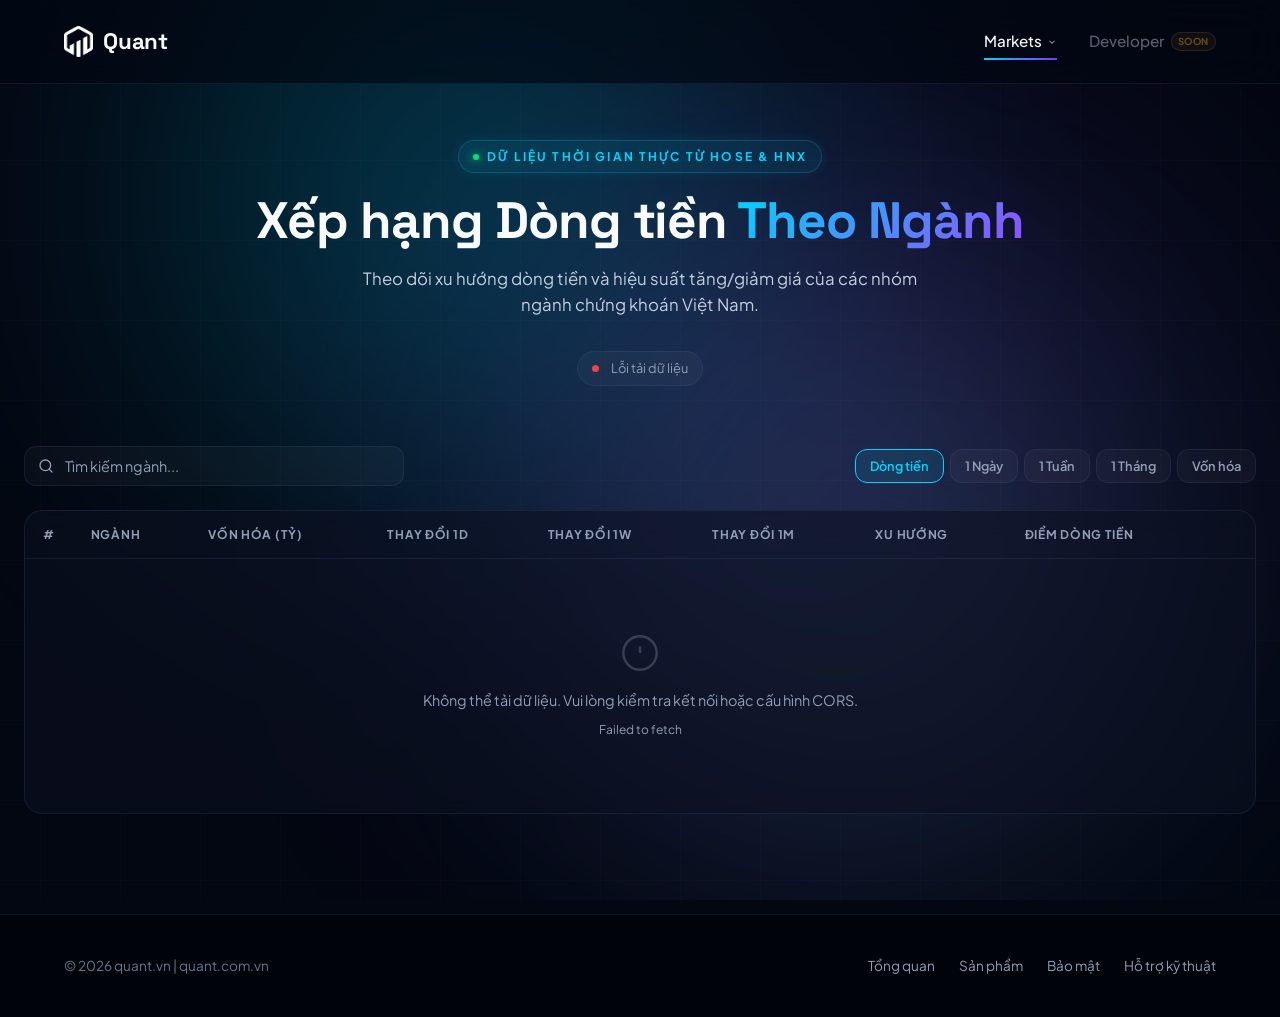
==== sector/index.html @ dcacc4be "update path" ====
<!DOCTYPE html>
<html lang="vi">

<head>
    <meta charset="UTF-8">
    <meta name="viewport" content="width=device-width, initial-scale=1.0">
    <title>Sector Radar - Quant.vn</title>
    <meta name="description"
        content="Bảng xếp hạng dòng tiền và hiệu suất các nhóm ngành chứng khoán Việt Nam theo thời gian thực.">
    <link rel="icon" type="image/png" href="../favicon.png">
    <!-- Fonts -->
    <link rel="preconnect" href="https://fonts.googleapis.com">
    <link rel="preconnect" href="https://fonts.gstatic.com" crossorigin>
    <link
        href="https://fonts.googleapis.com/css2?family=Plus+Jakarta+Sans:wght@300;400;500;600;700;800&family=Space+Grotesk:wght@400;500;600;700&family=Fira+Code:wght@400;500&display=swap"
        rel="stylesheet">

    <!-- Styles -->
    <link rel="stylesheet" href="../css/normalize.css">
    <link rel="stylesheet" href="../css/style.css">
</head>

<body>

    <!-- Ambient Background -->
    <div class="ambient-bg">
        <div class="ambient-blob blob-cyan"></div>
        <div class="ambient-blob blob-purple"></div>
        <div class="ambient-blob blob-emerald"></div>
    </div>
    <div class="grid-overlay"></div>

    <!-- ===================== HEADER ===================== -->
    <header class="site-header" id="site-header">
        <div class="container nav-container">
            <a class="logo" href="../index.html" aria-label="Quant Trading">
                <img src="../images/logo.png" alt="" aria-hidden="true">
                <span>Quant</span>
            </a>

            <nav class="site-nav" id="primary-navigation" aria-label="Điều hướng chính">
                <ul>
                    <li class="nav-dropdown">
                        <a href="./" class="nav-dropdown-toggle active-nav">
                            Markets
                            <svg class="nav-chevron" width="10" height="10" viewBox="0 0 24 24" fill="none"
                                stroke="currentColor" stroke-width="2.5">
                                <path d="m6 9 6 6 6-6" />
                            </svg>
                        </a>
                        <div class="nav-dropdown-menu">
                            <span class="dd-label">Markets</span>
                            <a href="./sector" class="dd-item dd-active">
                                <span class="dd-icon">
                                    <svg width="16" height="16" viewBox="0 0 24 24" fill="none" stroke="currentColor"
                                        stroke-width="1.8">
                                        <rect x="3" y="3" width="7" height="7" rx="1" />
                                        <rect x="14" y="3" width="7" height="7" rx="1" />
                                        <rect x="3" y="14" width="7" height="7" rx="1" />
                                        <rect x="14" y="14" width="7" height="7" rx="1" />
                                    </svg>
                                </span>
                                <span class="dd-text">
                                    <strong>Sector Radar</strong>
                                    <small>Dòng tiền &amp; hiệu suất nhóm ngành</small>
                                </span>
                            </a>
                            <a href="#" class="dd-item dd-disabled">
                                <span class="dd-icon">
                                    <svg width="16" height="16" viewBox="0 0 24 24" fill="none" stroke="currentColor"
                                        stroke-width="1.8">
                                        <path d="M12 2v20M17 5H9.5a3.5 3.5 0 0 0 0 7h5a3.5 3.5 0 0 1 0 7H6" />
                                    </svg>
                                </span>
                                <span class="dd-text">
                                    <strong>Foreign Flow <span class="nav-badge-soon">Soon</span></strong>
                                    <small>Giao dịch ròng khối ngoại</small>
                                </span>
                            </a>
                            <a href="#" class="dd-item dd-disabled">
                                <span class="dd-icon">
                                    <svg width="16" height="16" viewBox="0 0 24 24" fill="none" stroke="currentColor"
                                        stroke-width="1.8">
                                        <path d="M3 3v18h18" />
                                        <path d="m19 9-5 5-4-4-3 3" />
                                    </svg>
                                </span>
                                <span class="dd-text">
                                    <strong>Liquidity Map <span class="nav-badge-soon">Soon</span></strong>
                                    <small>Thanh khoản &amp; khoảng trống giá</small>
                                </span>
                            </a>
                            <div class="dd-divider"></div>
                            <a href="#" class="dd-item dd-disabled">
                                <span class="dd-icon">
                                    <svg width="16" height="16" viewBox="0 0 24 24" fill="none" stroke="currentColor"
                                        stroke-width="1.8">
                                        <path d="M3 6h18M3 12h18M3 18h18" />
                                        <circle cx="7" cy="6" r="1" fill="currentColor" />
                                        <circle cx="17" cy="12" r="1" fill="currentColor" />
                                        <circle cx="11" cy="18" r="1" fill="currentColor" />
                                    </svg>
                                </span>
                                <span class="dd-text">
                                    <strong>Stock Screener <span class="nav-badge-soon">Soon</span></strong>
                                    <small>Lọc cổ phiếu theo điều kiện</small>
                                </span>
                            </a>
                        </div>
                    </li>
                    <li><a href="#" class="nav-coming-soon" aria-disabled="true">Developer <span
                                class="nav-badge-soon">Soon</span></a></li>
                </ul>
            </nav>

            <button class="nav-toggle" id="nav-toggle-btn" type="button" aria-expanded="false"
                aria-controls="primary-navigation" aria-label="Mở thực đơn">
                <span></span>
                <span></span>
                <span></span>
            </button>
        </div>
    </header>
    <div class="nav-backdrop" id="nav-backdrop"></div>

    <!-- ===================== MAIN ===================== -->
    <main>

        <!-- Banner -->
        <section class="page-banner">
            <div class="container">
                <span class="section-badge">
                    <span class="pulse-indicator"></span>
                    Dữ liệu thời gian thực từ HOSE & HNX
                </span>
                <h1>Xếp hạng Dòng tiền <span class="text-gradient">Theo Ngành</span></h1>
                <p>Theo dõi xu hướng dòng tiền và hiệu suất tăng/giảm giá của các nhóm ngành chứng khoán Việt Nam.</p>
                <div class="page-meta" id="last-updated-label">
                    <span class="dot"></span>
                    <span>Đang tải dữ liệu...</span>
                </div>
            </div>
        </section>

        <!-- Main Content -->
        <section style="padding-bottom: 100px;">
            <div class="sector-page-content">

                <!-- Toolbar -->
                <div class="toolbar">
                    <div class="toolbar-row" style="justify-content:space-between;">
                        <div class="search-box">
                            <svg width="16" height="16" viewBox="0 0 24 24" fill="none" stroke="currentColor"
                                stroke-width="2" stroke-linecap="round" stroke-linejoin="round">
                                <circle cx="11" cy="11" r="8" />
                                <path d="m21 21-4.35-4.35" />
                            </svg>
                            <input type="search" id="sector-search" placeholder="Tìm kiếm ngành..." autocomplete="off">
                        </div>
                        <div class="sort-tabs" id="sort-tabs">
                            <button class="sort-btn active" data-sort="score" data-dir="desc">Dòng tiền</button>
                            <button class="sort-btn" data-sort="pct1d" data-dir="desc">1 Ngày</button>
                            <button class="sort-btn" data-sort="pct1w" data-dir="desc">1 Tuần</button>
                            <button class="sort-btn" data-sort="pct1m" data-dir="desc">1 Tháng</button>
                            <button class="sort-btn" data-sort="mcap" data-dir="desc">Vốn hóa</button>
                        </div>
                    </div>
                </div>

                <!-- Table -->
                <div class="data-table-wrapper">
                    <table class="data-table" id="sector-table">
                        <thead>
                            <tr>
                                <th style="width:32px;">#</th>
                                <th>Ngành</th>
                                <th>Vốn hóa (tỷ)</th>
                                <th>Thay đổi 1D</th>
                                <th>Thay đổi 1W</th>
                                <th>Thay đổi 1M</th>
                                <th>Xu hướng</th>
                                <th>Điểm dòng tiền</th>
                                <th></th>
                            </tr>
                        </thead>
                        <tbody id="sector-tbody">
                            <!-- Skeleton Rows -->
                            <tr class="skeleton-row">
                                <td>
                                    <div class="skeleton-cell" style="width:20px"></div>
                                </td>
                                <td>
                                    <div class="skeleton-cell" style="width:180px"></div>
                                </td>
                                <td>
                                    <div class="skeleton-cell" style="width:90px"></div>
                                </td>
                                <td>
                                    <div class="skeleton-cell" style="width:60px"></div>
                                </td>
                                <td>
                                    <div class="skeleton-cell" style="width:60px"></div>
                                </td>
                                <td>
                                    <div class="skeleton-cell" style="width:60px"></div>
                                </td>
                                <td>
                                    <div class="skeleton-cell" style="width:60px"></div>
                                </td>
                                <td>
                                    <div class="skeleton-cell" style="width:120px"></div>
                                </td>
                                <td>
                                    <div class="skeleton-cell" style="width:80px"></div>
                                </td>
                            </tr>
                            <tr class="skeleton-row">
                                <td>
                                    <div class="skeleton-cell" style="width:20px"></div>
                                </td>
                                <td>
                                    <div class="skeleton-cell" style="width:150px"></div>
                                </td>
                                <td>
                                    <div class="skeleton-cell" style="width:90px"></div>
                                </td>
                                <td>
                                    <div class="skeleton-cell" style="width:60px"></div>
                                </td>
                                <td>
                                    <div class="skeleton-cell" style="width:60px"></div>
                                </td>
                                <td>
                                    <div class="skeleton-cell" style="width:60px"></div>
                                </td>
                                <td>
                                    <div class="skeleton-cell" style="width:60px"></div>
                                </td>
                                <td>
                                    <div class="skeleton-cell" style="width:120px"></div>
                                </td>
                                <td>
                                    <div class="skeleton-cell" style="width:80px"></div>
                                </td>
                            </tr>
                            <tr class="skeleton-row">
                                <td>
                                    <div class="skeleton-cell" style="width:20px"></div>
                                </td>
                                <td>
                                    <div class="skeleton-cell" style="width:200px"></div>
                                </td>
                                <td>
                                    <div class="skeleton-cell" style="width:90px"></div>
                                </td>
                                <td>
                                    <div class="skeleton-cell" style="width:60px"></div>
                                </td>
                                <td>
                                    <div class="skeleton-cell" style="width:60px"></div>
                                </td>
                                <td>
                                    <div class="skeleton-cell" style="width:60px"></div>
                                </td>
                                <td>
                                    <div class="skeleton-cell" style="width:60px"></div>
                                </td>
                                <td>
                                    <div class="skeleton-cell" style="width:120px"></div>
                                </td>
                                <td>
                                    <div class="skeleton-cell" style="width:80px"></div>
                                </td>
                            </tr>
                            <tr class="skeleton-row">
                                <td>
                                    <div class="skeleton-cell" style="width:20px"></div>
                                </td>
                                <td>
                                    <div class="skeleton-cell" style="width:170px"></div>
                                </td>
                                <td>
                                    <div class="skeleton-cell" style="width:90px"></div>
                                </td>
                                <td>
                                    <div class="skeleton-cell" style="width:60px"></div>
                                </td>
                                <td>
                                    <div class="skeleton-cell" style="width:60px"></div>
                                </td>
                                <td>
                                    <div class="skeleton-cell" style="width:60px"></div>
                                </td>
                                <td>
                                    <div class="skeleton-cell" style="width:60px"></div>
                                </td>
                                <td>
                                    <div class="skeleton-cell" style="width:120px"></div>
                                </td>
                                <td>
                                    <div class="skeleton-cell" style="width:80px"></div>
                                </td>
                            </tr>
                            <tr class="skeleton-row">
                                <td>
                                    <div class="skeleton-cell" style="width:20px"></div>
                                </td>
                                <td>
                                    <div class="skeleton-cell" style="width:160px"></div>
                                </td>
                                <td>
                                    <div class="skeleton-cell" style="width:90px"></div>
                                </td>
                                <td>
                                    <div class="skeleton-cell" style="width:60px"></div>
                                </td>
                                <td>
                                    <div class="skeleton-cell" style="width:60px"></div>
                                </td>
                                <td>
                                    <div class="skeleton-cell" style="width:60px"></div>
                                </td>
                                <td>
                                    <div class="skeleton-cell" style="width:60px"></div>
                                </td>
                                <td>
                                    <div class="skeleton-cell" style="width:120px"></div>
                                </td>
                                <td>
                                    <div class="skeleton-cell" style="width:80px"></div>
                                </td>
                            </tr>
                        </tbody>
                    </table>
                </div>

                <p id="table-empty" style="display:none; text-align:center; padding:40px; color:var(--text-muted);">
                    Không tìm thấy ngành phù hợp.</p>
            </div>
        </section>
    </main>

    <!-- ===================== FOOTER ===================== -->
    <footer class="site-footer">
        <div class="container footer-layout">
            <div class="footer-copyright">
                © <span id="current-year"></span> quant.vn | quant.com.vn
            </div>
            <div class="footer-links">
                <a href="../index.html#tong-quan">Tổng quan</a>
                <a href="../index.html#san-pham">Sản phẩm</a>
                <a href="../index.html#bao-mat">Bảo mật</a>
                <a href="mailto:dunglt@quant.vn">Hỗ trợ kỹ thuật</a>
            </div>
        </div>
    </footer>

    <!-- ===================== MODAL ===================== -->
    <div class="modal-overlay" id="stock-modal" role="dialog" aria-modal="true" aria-labelledby="modal-title-text">
        <div class="modal-panel">
            <div class="modal-header">
                <div>
                    <div class="modal-title" id="modal-title-text">Danh sách cổ phiếu</div>
                    <div class="modal-subtitle" id="modal-subtitle">—</div>
                </div>
                <button class="modal-close" id="modal-close-btn" aria-label="Đóng">✕</button>
            </div>
            <div class="modal-body" id="modal-body">
                <div class="state-empty">
                    <svg width="40" height="40" viewBox="0 0 24 24" fill="none" stroke="currentColor"
                        stroke-width="1.5">
                        <circle cx="12" cy="12" r="10" />
                        <path d="M12 8v4l3 3" />
                    </svg>
                    Đang tải...
                </div>
            </div>
        </div>
    </div>

    <!-- Scripts -->
    <script src="../js/api.js"></script>
    <script>
        (function () {
            'use strict';

            // ── State ────────────────────────────────────────────────────────
            let allRows = [];          // merged sector data
            let currentSort = { key: 'score', dir: 'desc' };
            let searchQuery = '';

            // ── DOM Refs ─────────────────────────────────────────────────────
            const tbody = document.getElementById('sector-tbody');
            const emptyMsg = document.getElementById('table-empty');
            const searchInput = document.getElementById('sector-search');
            const sortTabsEl = document.getElementById('sort-tabs');
            const modal = document.getElementById('stock-modal');
            const modalBody = document.getElementById('modal-body');
            const modalTitle = document.getElementById('modal-title-text');
            const modalSub = document.getElementById('modal-subtitle');
            const modalClose = document.getElementById('modal-close-btn');
            const lastUpdated = document.getElementById('last-updated-label');

            document.getElementById('current-year').textContent = new Date().getFullYear();

            // ── Helpers ──────────────────────────────────────────────────────
            function fmtPct(v) {
                if (v == null || v === -1) return '<span class="change-neutral">—</span>';
                const pct = (v * 100).toFixed(2);
                const cls = v > 0 ? 'change-positive' : v < 0 ? 'change-negative' : 'change-neutral';
                const prefix = v > 0 ? '+' : '';
                return `<span class="${cls}">${prefix}${pct}%</span>`;
            }

            function fmtMcap(v) {
                if (!v) return '—';
                const t = v / 1e9; // VND → tỷ
                if (t >= 1e6) return (t / 1e6).toFixed(2) + ' triệu tỷ';
                if (t >= 1e3) return (t / 1e3).toFixed(1) + ' nghìn tỷ';
                return t.toFixed(0) + ' tỷ';
            }

            function trendClass(score) {
                if (score >= 55) return 'up';
                if (score <= 40) return 'down';
                return 'neutral';
            }

            function trendLabel(score, rawTrend) {
                const cls = trendClass(score);
                const labels = { up: 'Tăng', down: 'Giảm', neutral: 'Trung lập' };
                const icons = { up: '▲', down: '▼', neutral: '–' };
                return `<span class="trend-tag ${cls}">${icons[cls]} ${labels[cls]}</span>`;
            }

            function trendBar(score) {
                const cls = trendClass(score);
                const pct = Math.max(2, Math.min(100, score));
                return `
                <div class="trend-bar-wrapper">
                    <div class="trend-bar-track">
                        <div class="trend-bar-fill ${cls}" style="width:${pct}%"></div>
                    </div>
                    <span class="trend-score ${cls}">${score}</span>
                </div>`;
            }

            // ── Render Table ─────────────────────────────────────────────────
            function renderTable() {
                let rows = allRows.filter(r => {
                    if (!searchQuery) return true;
                    return r.viSector.toLowerCase().includes(searchQuery) ||
                        r.icbCode.includes(searchQuery);
                });

                rows.sort((a, b) => {
                    let va = a[currentSort.key] ?? -Infinity;
                    let vb = b[currentSort.key] ?? -Infinity;
                    return currentSort.dir === 'desc' ? vb - va : va - vb;
                });

                if (rows.length === 0) {
                    tbody.innerHTML = '';
                    emptyMsg.style.display = 'block';
                    return;
                }
                emptyMsg.style.display = 'none';

                const maxMcap = Math.max(...rows.map(r => r.mcap || 0));

                tbody.innerHTML = rows.map((r, i) => `
                <tr data-icb="${r.icbCode}" data-name="${r.viSector}">
                    <td style="color:var(--text-muted);font-size:0.8rem;">${i + 1}</td>
                    <td>
                        <div class="sector-name-cell">
                            <span class="sector-name-vi">${r.viSector}</span>
                            <span class="sector-code">${r.icbCode}</span>
                        </div>
                    </td>
                    <td>
                        <div class="mcap-bar-wrap">
                            <div class="mcap-bar-bg">
                                <div class="mcap-bar-inner" style="width:${maxMcap ? ((r.mcap / maxMcap) * 100).toFixed(1) : 0}%"></div>
                            </div>
                            <span style="font-size:0.82rem;color:var(--text-secondary)">${fmtMcap(r.mcap)}</span>
                        </div>
                    </td>
                    <td>${fmtPct(r.pct1d)}</td>
                    <td>${fmtPct(r.pct1w)}</td>
                    <td>${fmtPct(r.pct1m)}</td>
                    <td>${trendLabel(r.score)}</td>
                    <td>${trendBar(r.score)}</td>
                    <td>
                        <button class="btn-detail" data-icb="${r.icbCode}" data-name="${r.viSector}">
                            Cổ phiếu
                        </button>
                    </td>
                </tr>`).join('');

                // attach click handlers
                tbody.querySelectorAll('.btn-detail').forEach(btn => {
                    btn.addEventListener('click', (e) => {
                        e.stopPropagation();
                        openModal(btn.dataset.icb, btn.dataset.name);
                    });
                });
            }

            // ── Load & Merge Data ────────────────────────────────────────────
            async function loadData() {
                try {
                    const [icbRes, infoRes, rankRes] = await Promise.all([
                        QuantAPI.getAllIcbCodes(),
                        QuantAPI.getSectorInformation(),
                        QuantAPI.getSectorRanking()
                    ]);

                    // Build name map from icb-codes (level 4 or level1Custom)
                    const nameMap = {};
                    const icbList = icbRes.data || icbRes;
                    icbList.forEach(item => {
                        nameMap[item.name] = item.viSector;
                    });

                    // Build score map from ranking (latest value per sector)
                    const scoreMap = {};
                    const rankList = rankRes.data || rankRes;
                    rankList.forEach(item => {
                        if (item.values && item.values.length) {
                            scoreMap[item.name] = item.values[0].value;
                        }
                    });

                    // Merge with sector information
                    const infoList = infoRes.data || infoRes;
                    const seen = new Set();
                    allRows = infoList
                        .filter(item => {
                            // Only show sectors with actual market cap data
                            if (!item.marketCap || item.marketCap === 0) return false;
                            if (seen.has(item.icbCode)) return false;
                            seen.add(item.icbCode);
                            return true;
                        })
                        .map(item => ({
                            icbCode: item.icbCode,
                            viSector: nameMap[item.icbCode] || `Ngành ${item.icbCode}`,
                            mcap: item.marketCap,
                            pct1d: item.percentPriceChange1Day,
                            pct1w: item.percentPriceChange1Week,
                            pct1m: item.percentPriceChange1Month,
                            pct6m: item.percentPriceChange6Month,
                            score: scoreMap[item.icbCode] ?? 50,
                        }));

                    renderTable();

                    // Update timestamp
                    const now = new Date();
                    const ts = now.toLocaleTimeString('vi-VN', { hour: '2-digit', minute: '2-digit', second: '2-digit' });
                    lastUpdated.innerHTML = `<span class="dot"></span> Cập nhật lúc ${ts}`;

                } catch (err) {
                    tbody.innerHTML = `<tr><td colspan="9">
                    <div class="state-empty">
                        <svg width="40" height="40" viewBox="0 0 24 24" fill="none" stroke="currentColor" stroke-width="1.5"><circle cx="12" cy="12" r="10"/><line x1="12" y1="8" x2="12" y2="12"/><line x1="12" y1="16" x2="12.01" y2="16"/></svg>
                        Không thể tải dữ liệu. Vui lòng kiểm tra kết nối hoặc cấu hình CORS.<br>
                        <small style="margin-top:8px;display:block;color:var(--text-muted)">${err.message}</small>
                    </div>
                </td></tr>`;
                    lastUpdated.innerHTML = `<span style="background:#ef4444;border-radius:50%;display:inline-block;width:7px;height:7px;margin-right:4px"></span> Lỗi tải dữ liệu`;
                }
            }

            // ── Stock Modal ───────────────────────────────────────────────────
            async function openModal(icbCode, sectorName) {
                modalTitle.textContent = sectorName;
                modalSub.textContent = `Mã ngành: ${icbCode}`;
                modalBody.innerHTML = `<div class="state-empty">
                <svg width="36" height="36" viewBox="0 0 24 24" fill="none" stroke="currentColor" stroke-width="1.5"><circle cx="12" cy="12" r="10"/><path d="M12 8v4l3 3"/></svg>
                Đang tải danh sách cổ phiếu...
            </div>`;
                modal.classList.add('open');
                document.body.style.overflow = 'hidden';

                try {
                    const res = await QuantAPI.getSectorCompanies(icbCode);
                    const stocks = res.data || res;

                    if (!stocks || stocks.length === 0) {
                        modalBody.innerHTML = `<div class="state-empty">Không có cổ phiếu nào trong ngành này.</div>`;
                        return;
                    }

                    const maxMcap = Math.max(...stocks.map(s => s.marketCap || 0));

                    modalBody.innerHTML = `
                    <table class="stock-table">
                        <thead>
                            <tr>
                                <th>Mã CK</th>
                                <th>Doanh nghiệp</th>
                                <th>Giá (₫)</th>
                                <th>Thay đổi</th>
                                <th>P/E</th>
                                <th>P/B</th>
                                <th>Vốn hóa</th>
                            </tr>
                        </thead>
                        <tbody>
                            ${stocks.map(s => {
                        const chg = s.percentPriceChange ?? 0;
                        const chgCls = chg > 0 ? 'change-positive' : chg < 0 ? 'change-negative' : 'change-neutral';
                        const chgTxt = `${chg > 0 ? '+' : ''}${(chg * 100).toFixed(2)}%`;
                        const pe = s.ttmPe > 0 ? s.ttmPe.toFixed(1) : '—';
                        const pb = s.ttmPb > 0 ? s.ttmPb.toFixed(2) : '—';
                        const mcapPct = maxMcap ? ((s.marketCap / maxMcap) * 100).toFixed(1) : 0;
                        return `<tr>
                                    <td><span class="ticker-badge">${s.ticker}</span></td>
                                    <td style="max-width:200px;overflow:hidden;text-overflow:ellipsis;color:var(--text-secondary)">
                                        ${s.organShortNameVi || s.organShortNameEn || '—'}
                                    </td>
                                    <td style="font-family:'Fira Code',monospace;font-weight:600">
                                        ${s.latestPrice ? s.latestPrice.toLocaleString('vi-VN') : '—'}
                                    </td>
                                    <td><span class="${chgCls}">${chgTxt}</span></td>
                                    <td style="color:var(--text-secondary)">${pe}</td>
                                    <td style="color:var(--text-secondary)">${pb}</td>
                                    <td>
                                        <div class="mcap-bar-wrap">
                                            <div class="mcap-bar-bg">
                                                <div class="mcap-bar-inner" style="width:${mcapPct}%"></div>
                                            </div>
                                            <span style="font-size:0.78rem;color:var(--text-muted)">${fmtMcap(s.marketCap)}</span>
                                        </div>
                                    </td>
                                </tr>`;
                    }).join('')}
                        </tbody>
                    </table>`;
                } catch (err) {
                    modalBody.innerHTML = `<div class="state-empty">
                    Không thể tải danh sách cổ phiếu.<br>
                    <small style="color:var(--text-muted);margin-top:6px;display:block">${err.message}</small>
                </div>`;
                }
            }

            function closeModal() {
                modal.classList.remove('open');
                document.body.style.overflow = '';
            }

            modalClose.addEventListener('click', closeModal);
            modal.addEventListener('click', e => { if (e.target === modal) closeModal(); });
            document.addEventListener('keydown', e => { if (e.key === 'Escape') closeModal(); });

            // ── Sort Tabs ─────────────────────────────────────────────────────
            sortTabsEl.querySelectorAll('.sort-btn').forEach(btn => {
                btn.addEventListener('click', () => {
                    sortTabsEl.querySelectorAll('.sort-btn').forEach(b => b.classList.remove('active'));
                    btn.classList.add('active');
                    const key = btn.dataset.sort;
                    if (currentSort.key === key) {
                        currentSort.dir = currentSort.dir === 'desc' ? 'asc' : 'desc';
                    } else {
                        currentSort = { key, dir: btn.dataset.dir || 'desc' };
                    }
                    renderTable();
                });
            });

            // ── Search ────────────────────────────────────────────────────────
            searchInput.addEventListener('input', () => {
                searchQuery = searchInput.value.toLowerCase().trim();
                renderTable();
            });

            // ── Header Scroll Effect ──────────────────────────────────────────
            const header = document.getElementById('site-header');
            window.addEventListener('scroll', () => {
                if (window.scrollY > 20) {
                    header.classList.add('scrolled');
                } else {
                    header.classList.remove('scrolled');
                }
            });

            // ── Mobile Nav Toggle ─────────────────────────────────────────────
            const navToggle = document.getElementById('nav-toggle-btn');
            const primaryNav = document.getElementById('primary-navigation');
            const navBackdrop = document.getElementById('nav-backdrop');

            function openNav() {
                primaryNav.classList.add('open');
                navToggle.classList.add('open');
                navToggle.setAttribute('aria-expanded', 'true');
                if (navBackdrop) { navBackdrop.classList.add('open'); document.body.style.overflow = 'hidden'; }
            }

            function closeNav() {
                primaryNav.classList.remove('open');
                navToggle.classList.remove('open');
                navToggle.setAttribute('aria-expanded', 'false');
                if (navBackdrop) { navBackdrop.classList.remove('open'); document.body.style.overflow = ''; }
            }

            if (navToggle && primaryNav) {
                navToggle.addEventListener('click', () => {
                    primaryNav.classList.contains('open') ? closeNav() : openNav();
                });

                if (navBackdrop) navBackdrop.addEventListener('click', closeNav);

                // Close menu when clicking nav link (skip disabled ones)
                primaryNav.querySelectorAll('a:not(.dd-disabled):not(.nav-coming-soon)').forEach(link => {
                    link.addEventListener('click', () => {
                        closeNav();
                    });
                });
            }

            // ── Init ──────────────────────────────────────────────────────────
            loadData();

        })();
    </script>
</body>

</html>
---- css/style.css ----
/* ==========================================================================
   DESIGN SYSTEM & VARIABLES (Premium Dark / Cyber Finance Vibe)
   ========================================================================== */
:root {
  /* Colors - Base */
  --bg-dark: hsl(224, 71%, 4%);
  --bg-darker: hsl(224, 80%, 2%);
  --bg-card: hsla(223, 47%, 9%, 0.6);
  --bg-card-solid: hsl(223, 47%, 8%);
  --bg-card-hover: hsla(223, 45%, 14%, 0.75);
  
  /* Colors - Text */
  --text-primary: hsl(210, 40%, 98%);
  --text-secondary: hsl(217, 30%, 82%);
  --text-muted: hsl(218, 20%, 64%);
  --text-dim: hsl(218, 16%, 48%);
  
  /* Colors - Accents & Brand */
  --primary: hsl(190, 100%, 50%);         /* Cyan */
  --primary-rgb: 0, 242, 254;
  --secondary: hsl(263, 100%, 65%);       /* Purple/Violet */
  --secondary-rgb: 139, 92, 246;
  --tertiary: hsl(150, 96%, 45%);         /* Emerald Success */
  --tertiary-rgb: 16, 185, 129;
  --accent-orange: hsl(14, 100%, 57%);    /* Warning/Orange */
  
  /* Border & Gradients */
  --border-light: hsla(217, 30%, 50%, 0.15);
  --border-glow: hsla(190, 100%, 50%, 0.25);
  --border-glow-secondary: hsla(263, 100%, 65%, 0.2);
  
  --gradient-primary: linear-gradient(135deg, hsl(190, 100%, 50%) 0%, hsl(263, 100%, 60%) 100%);
  --gradient-text: linear-gradient(135deg, #ffffff 30%, hsl(217, 30%, 82%) 100%);
  --gradient-accent-text: linear-gradient(135deg, hsl(190, 100%, 50%) 0%, hsl(263, 100%, 65%) 100%);
  --gradient-glow: radial-gradient(circle, hsla(190, 100%, 50%, 0.15) 0%, transparent 70%);
  --gradient-glow-purple: radial-gradient(circle, hsla(263, 100%, 65%, 0.15) 0%, transparent 70%);
  
  /* Dimensions & Spacing */
  --radius-xs: 8px;
  --radius-sm: 12px;
  --radius-md: 18px;
  --radius-lg: 28px;
  --radius-xl: 36px;
  --header-height: 84px;
  
  /* Shadows & Filters */
  --shadow-sm: 0 4px 20px -2px rgba(0, 0, 0, 0.4);
  --shadow-md: 0 12px 30px -4px rgba(0, 0, 0, 0.5);
  --shadow-lg: 0 24px 60px -10px rgba(0, 0, 0, 0.7);
  --shadow-glow: 0 0 25px -5px hsla(190, 100%, 50%, 0.2);
  
  --glass-blur: blur(20px);
}

/* ==========================================================================
   RESET & FOUNDATIONS
   ========================================================================== */
*, *::before, *::after {
  box-sizing: border-box;
  margin: 0;
  padding: 0;
}

html {
  font-size: 16px;
  scroll-behavior: smooth;
  height: 100%;
}

body {
  font-family: 'Plus Jakarta Sans', system-ui, -apple-system, sans-serif;
  background-color: var(--bg-dark);
  color: var(--text-secondary);
  line-height: 1.6;
  overflow-x: hidden;
  -webkit-font-smoothing: antialiased;
  min-height: 100vh;
}

/* Custom Scrollbar */
::-webkit-scrollbar {
  width: 8px;
}
::-webkit-scrollbar-track {
  background: var(--bg-darker);
}
::-webkit-scrollbar-thumb {
  background: hsl(223, 30%, 18%);
  border-radius: var(--radius-xs);
}
::-webkit-scrollbar-thumb:hover {
  background: hsl(190, 100%, 50%, 0.6);
}

/* Base interactive elements reset */
a {
  color: inherit;
  text-decoration: none;
  transition: all 0.3s cubic-bezier(0.16, 1, 0.3, 1);
}

button, input, select, textarea {
  font-family: inherit;
  font-size: inherit;
  color: inherit;
  background: none;
  border: none;
  outline: none;
}

ul {
  list-style: none;
}

/* Typography Headings */
h1, h2, h3, h4, h5, h6 {
  font-family: 'Space Grotesk', sans-serif;
  color: var(--text-primary);
  font-weight: 700;
  line-height: 1.25;
  letter-spacing: -0.02em;
}

h1 {
  font-size: clamp(2.5rem, 5vw, 4rem);
  line-height: 1.15;
}

h2 {
  font-size: clamp(1.8rem, 3.5vw, 2.5rem);
  line-height: 1.2;
}

h3 {
  font-size: clamp(1.25rem, 2vw, 1.5rem);
}

p {
  font-weight: 400;
  color: var(--text-muted);
}

/* ==========================================================================
   AMBIENT BACKGROUNDS
   ========================================================================== */
.ambient-bg {
  position: fixed;
  inset: 0;
  z-index: -1;
  pointer-events: none;
  overflow: hidden;
}

.ambient-blob {
  position: absolute;
  border-radius: 50%;
  filter: blur(140px);
  opacity: 0.25;
  animation: float-ambient 25s infinite alternate ease-in-out;
}

.blob-cyan {
  top: -10%;
  left: 15%;
  width: 45vw;
  height: 45vw;
  background: var(--primary);
  animation-duration: 35s;
}

.blob-purple {
  bottom: 10%;
  right: 10%;
  width: 50vw;
  height: 50vw;
  background: var(--secondary);
  animation-duration: 40s;
  animation-delay: -5s;
}

.blob-emerald {
  top: 40%;
  left: 50%;
  width: 35vw;
  height: 35vw;
  background: var(--tertiary);
  animation-duration: 30s;
  animation-delay: -10s;
  opacity: 0.15;
}

@keyframes float-ambient {
  0% { transform: translate(0, 0) scale(1); }
  50% { transform: translate(8%, 10%) scale(1.15); }
  100% { transform: translate(-5%, -5%) scale(0.9); }
}

/* Grid overlay pattern */
.grid-overlay {
  position: fixed;
  inset: 0;
  background-image: 
    linear-gradient(rgba(255, 255, 255, 0.015) 1px, transparent 1px),
    linear-gradient(90deg, rgba(255, 255, 255, 0.015) 1px, transparent 1px);
  background-size: 80px 80px;
  background-position: center top;
  z-index: -1;
  pointer-events: none;
}

/* ==========================================================================
   LAYOUT CONTAINERS & UTILITIES
   ========================================================================== */
.container {
  width: 100%;
  max-width: 1200px;
  margin-left: auto;
  margin-right: auto;
  padding-left: 24px;
  padding-right: 24px;
}

.section {
  padding: clamp(5rem, 10vw, 8.5rem) 0;
  position: relative;
}

.glass-panel {
  background: var(--bg-card);
  backdrop-filter: var(--glass-blur);
  -webkit-backdrop-filter: var(--glass-blur);
  border: 1px solid var(--border-light);
  box-shadow: var(--shadow-md);
}

.glass-card {
  background: var(--bg-card);
  backdrop-filter: var(--glass-blur);
  -webkit-backdrop-filter: var(--glass-blur);
  border: 1px solid var(--border-light);
  border-radius: var(--radius-md);
  box-shadow: var(--shadow-sm);
  transition: all 0.4s cubic-bezier(0.16, 1, 0.3, 1);
  position: relative;
  overflow: hidden;
}

.glass-card::before {
  content: '';
  position: absolute;
  inset: 0;
  border-radius: inherit;
  padding: 1px;
  background: linear-gradient(135deg, hsla(0, 0%, 100%, 0.1), transparent, hsla(0, 0%, 100%, 0.03));
  -webkit-mask: linear-gradient(#fff 0 0) content-box, linear-gradient(#fff 0 0);
  -webkit-mask-composite: xor;
  mask-composite: exclude;
  pointer-events: none;
  transition: opacity 0.4s ease;
}

.glass-card:hover {
  transform: translateY(-5px);
  border-color: var(--border-glow);
  box-shadow: var(--shadow-md), var(--shadow-glow);
  background: var(--bg-card-hover);
}

/* Section Header Typography */
.section-heading {
  max-width: 720px;
  margin-bottom: clamp(3rem, 6vw, 4.5rem);
}

.section-badge {
  display: inline-flex;
  align-items: center;
  gap: 8px;
  font-size: 0.75rem;
  font-weight: 700;
  text-transform: uppercase;
  letter-spacing: 0.18em;
  color: var(--primary);
  background: hsla(190, 100%, 50%, 0.08);
  border: 1px solid hsla(190, 100%, 50%, 0.2);
  padding: 6px 14px;
  border-radius: 100px;
  margin-bottom: 20px;
  box-shadow: 0 0 15px -3px hsla(190, 100%, 50%, 0.15);
}

.section-title {
  background: var(--gradient-text);
  -webkit-background-clip: text;
  -webkit-text-fill-color: transparent;
  margin-bottom: 16px;
}

.section-desc {
  font-size: clamp(1rem, 2vw, 1.15rem);
  color: var(--text-muted);
}

.text-gradient {
  background: var(--gradient-accent-text);
  -webkit-background-clip: text;
  -webkit-text-fill-color: transparent;
}

/* ==========================================================================
   BUTTONS (Interactive Glow / Glass Styles)
   ========================================================================== */
.btn {
  display: inline-flex;
  align-items: center;
  justify-content: center;
  gap: 10px;
  padding: 14px 28px;
  border-radius: 100px;
  font-weight: 600;
  font-size: 0.95rem;
  letter-spacing: 0.02em;
  cursor: pointer;
  position: relative;
  overflow: hidden;
  transition: all 0.3s cubic-bezier(0.16, 1, 0.3, 1);
  white-space: nowrap;
  flex-shrink: 0;
}

.btn-primary {
  background: var(--gradient-primary);
  color: var(--bg-darker);
  box-shadow: 0 4px 20px -2px hsla(190, 100%, 50%, 0.3);
}

.btn-primary::after {
  content: '';
  position: absolute;
  inset: 0;
  background: linear-gradient(90deg, transparent, rgba(255, 255, 255, 0.3), transparent);
  transform: translateX(-100%);
  transition: transform 0.6s ease;
}

.btn-primary:hover {
  transform: translateY(-3px);
  box-shadow: 0 12px 28px -4px hsla(190, 100%, 50%, 0.45), var(--shadow-glow);
}

.btn-primary:hover::after {
  transform: translateX(100%);
}

.btn-secondary {
  background: hsla(223, 47%, 9%, 0.5);
  color: var(--text-primary);
  border: 1px solid var(--border-light);
  backdrop-filter: var(--glass-blur);
}

.btn-secondary:hover {
  transform: translateY(-3px);
  border-color: var(--primary);
  background: hsla(223, 47%, 14%, 0.7);
  box-shadow: var(--shadow-md), 0 0 15px -3px hsla(190, 100%, 50%, 0.2);
}

.btn-text {
  color: var(--text-primary);
  padding: 10px 20px;
}

.btn-text:hover {
  color: var(--primary);
  transform: translateX(3px);
}

/* ==========================================================================
   HEADER & NAVIGATION
   ========================================================================== */

/* Mobile nav backdrop */
.nav-backdrop {
  display: none;
  position: fixed;
  inset: 0;
  background: rgba(4, 7, 18, 0.6);
  backdrop-filter: blur(2px);
  z-index: 104;
  opacity: 0;
  transition: opacity 0.3s ease;
}

.nav-backdrop.open {
  opacity: 1;
}

.site-header {
  position: fixed;
  top: 0;
  left: 0;
  right: 0;
  height: var(--header-height);
  z-index: 100;
  border-bottom: 1px solid var(--border-light);
  background: hsla(224, 71%, 4%, 0.65);
  backdrop-filter: var(--glass-blur);
  -webkit-backdrop-filter: var(--glass-blur);
  transition: all 0.3s ease;
}

.site-header.scrolled {
  height: 72px;
  background: hsla(224, 71%, 2%, 0.85);
  border-color: rgba(255, 255, 255, 0.05);
  box-shadow: var(--shadow-md);
}

.nav-container {
  display: flex;
  align-items: center;
  justify-content: space-between;
  height: 100%;
}

.logo {
  display: flex;
  align-items: center;
  gap: 10px;
  font-family: 'Space Grotesk', sans-serif;
  font-size: 1.4rem;
  font-weight: 700;
  color: var(--text-primary);
}

.logo img {
  height: 32px;
  width: auto;
  object-fit: contain;
}

.logo span {
  letter-spacing: -0.01em;
}

.site-nav {
  margin-left: auto;
}

.site-nav ul {
  display: flex;
  align-items: center;
  gap: 32px;
}

.site-nav a {
  font-size: 0.95rem;
  font-weight: 500;
  color: var(--text-secondary);
  position: relative;
  padding: 6px 0;
}

.site-nav a::after {
  content: '';
  position: absolute;
  bottom: 0;
  left: 0;
  width: 100%;
  height: 2px;
  background: var(--gradient-primary);
  transform: scaleX(0);
  transform-origin: right;
  transition: transform 0.3s cubic-bezier(0.16, 1, 0.3, 1);
}

.site-nav a:hover {
  color: var(--text-primary);
}

.site-nav a:hover::after {
  transform: scaleX(1);
  transform-origin: left;
}

.site-nav a.active-nav {
  color: var(--text-primary);
}
.site-nav a.active-nav::after {
  transform: scaleX(1);
}

.site-nav a.nav-coming-soon {
  opacity: 0.45;
  cursor: default;
  pointer-events: none;
  display: inline-flex;
  align-items: center;
  gap: 7px;
}

.nav-badge-soon {
  display: inline-block;
  font-size: 0.6rem;
  font-weight: 700;
  text-transform: uppercase;
  letter-spacing: 0.06em;
  padding: 2px 6px;
  border-radius: 20px;
  background: hsla(38, 100%, 60%, 0.12);
  border: 1px solid hsla(38, 100%, 60%, 0.3);
  color: #f59e0b;
  line-height: 1.4;
  vertical-align: middle;
}

/* ── Dropdown Nav ─────────────────────────────── */
.nav-dropdown {
  position: relative;
}

.nav-dropdown-toggle {
  display: inline-flex !important;
  align-items: center;
  gap: 5px;
  cursor: pointer;
}

.nav-chevron {
  font-size: 0.65rem;
  transition: transform 0.25s ease;
  opacity: 0.6;
  display: inline-block;
}

.nav-dropdown:hover .nav-chevron,
.nav-dropdown:focus-within .nav-chevron {
  transform: rotate(180deg);
  opacity: 1;
}

.nav-dropdown-menu {
  position: absolute;
  top: 100%;
  left: 50%;
  transform: translateX(-50%) translateY(-4px);
  width: 300px;
  background: hsla(224, 71%, 4%, 0.92);
  border: 1px solid var(--border-light);
  border-radius: var(--radius-md);
  backdrop-filter: blur(24px);
  -webkit-backdrop-filter: blur(24px);
  box-shadow: 0 20px 60px -10px rgba(0,0,0,0.6), 0 0 0 1px rgba(255,255,255,0.04);
  padding: 18px 8px 8px;
  opacity: 0;
  pointer-events: none;
  transition: opacity 0.2s ease, transform 0.2s ease;
  z-index: 200;
}

/* small arrow notch */
.nav-dropdown-menu::before {
  content: '';
  position: absolute;
  top: 13px;
  left: 50%;
  transform: translateX(-50%) rotate(45deg);
  width: 9px;
  height: 9px;
  background: hsla(224, 71%, 4%, 0.95);
  border-left: 1px solid var(--border-light);
  border-top: 1px solid var(--border-light);
}

.nav-dropdown:hover .nav-dropdown-menu,
.nav-dropdown:focus-within .nav-dropdown-menu {
  opacity: 1;
  pointer-events: all;
  transform: translateX(-50%) translateY(0);
}

.nav-dropdown-menu .dd-divider {
  height: 1px;
  background: var(--border-light);
  margin: 6px 8px;
}

.nav-dropdown-menu .dd-label {
  font-size: 0.68rem;
  font-weight: 700;
  text-transform: uppercase;
  letter-spacing: 0.08em;
  color: var(--text-muted);
  padding: 6px 12px 4px;
  display: block;
}

.dd-item {
  display: flex !important;
  align-items: center;
  gap: 12px;
  padding: 10px 12px !important;
  border-radius: var(--radius-sm);
  color: var(--text-secondary) !important;
  transition: background 0.15s, color 0.15s !important;
  text-decoration: none;
  white-space: normal !important;
}

.dd-item:hover {
  background: rgba(255,255,255,0.05) !important;
  color: var(--text-primary) !important;
}

.dd-item.dd-active {
  background: hsla(190, 100%, 50%, 0.06) !important;
  color: var(--text-primary) !important;
}

.dd-item.dd-active .dd-icon {
  background: hsla(190, 100%, 50%, 0.15);
  border-color: hsla(190, 100%, 50%, 0.3);
  color: var(--primary);
}

.dd-item.dd-disabled {
  opacity: 0.4;
  pointer-events: none;
  cursor: default;
}

/* prevent underline pseudo-el animation in dropdown */
.dd-item::after { display: none !important; }

.dd-icon {
  width: 36px;
  height: 36px;
  flex-shrink: 0;
  border-radius: 9px;
  background: rgba(255,255,255,0.04);
  border: 1px solid var(--border-light);
  display: flex;
  align-items: center;
  justify-content: center;
  color: var(--text-muted);
  transition: background 0.15s, border-color 0.15s, color 0.15s;
}

.dd-item:hover .dd-icon {
  background: rgba(255,255,255,0.08);
  color: var(--text-primary);
}

.dd-text {
  display: flex;
  flex-direction: column;
  gap: 2px;
  min-width: 0;
}

.dd-text strong {
  font-size: 0.88rem;
  font-weight: 600;
  display: flex;
  align-items: center;
  gap: 6px;
  line-height: 1.2;
}

.dd-text small {
  font-size: 0.75rem;
  color: var(--text-muted);
  line-height: 1.3;
}

/* Nav Actions (Demo button) */
.header-actions {
  display: flex;
  align-items: center;
  gap: 16px;
}

/* Mobile Toggle Hamburger */
.nav-toggle {
  display: none;
  flex-direction: column;
  justify-content: space-between;
  width: 24px;
  height: 18px;
  cursor: pointer;
  z-index: 110;
}

.nav-toggle span {
  display: block;
  width: 100%;
  height: 2px;
  background-color: var(--text-primary);
  border-radius: 4px;
  transition: all 0.3s ease;
}

/* Hamburger Active/Open state */
.nav-toggle.open span:nth-child(1) {
  transform: translateY(8px) rotate(45deg);
}

.nav-toggle.open span:nth-child(2) {
  opacity: 0;
}

.nav-toggle.open span:nth-child(3) {
  transform: translateY(-8px) rotate(-45deg);
}

/* ==========================================================================
   HERO SECTION
   ========================================================================== */
.hero {
  min-height: 100vh;
  display: flex;
  align-items: center;
  padding-top: calc(var(--header-height) + 40px);
  padding-bottom: 80px;
  position: relative;
}

.hero-layout {
  display: grid;
  grid-template-columns: 1.1fr 0.9fr;
  gap: 60px;
  align-items: center;
}

.hero-content {
  display: flex;
  flex-direction: column;
  align-items: flex-start;
}

.hero-content h1 {
  margin-bottom: 24px;
  letter-spacing: -0.03em;
}

.hero-content p {
  font-size: 1.15rem;
  line-height: 1.7;
  margin-bottom: 40px;
  color: var(--text-secondary);
}

.hero-actions {
  display: flex;
  align-items: center;
  gap: 20px;
  margin-bottom: 50px;
}

/* Stats list under Hero */
.hero-highlights {
  display: grid;
  grid-template-columns: repeat(4, 1fr);
  gap: 24px;
  width: 100%;
  border-top: 1px solid var(--border-light);
  padding-top: 32px;
}

.hero-highlights li {
  display: flex;
  flex-direction: column;
}

.hero-highlights strong {
  font-family: 'Space Grotesk', sans-serif;
  font-size: 2rem;
  font-weight: 700;
  color: var(--text-primary);
  line-height: 1;
  margin-bottom: 6px;
}

.hero-highlights span {
  font-size: 0.85rem;
  color: var(--text-muted);
}

/* Hero Visual: Live simulated PnL widget */
.hero-visual {
  position: relative;
}

.chart-widget {
  padding: 24px;
}

.widget-header {
  display: flex;
  align-items: center;
  justify-content: space-between;
  margin-bottom: 20px;
}

.widget-title {
  display: flex;
  align-items: center;
  gap: 8px;
  font-size: 0.9rem;
  font-weight: 600;
  color: var(--text-primary);
  text-transform: uppercase;
  letter-spacing: 0.05em;
}

.widget-status {
  display: inline-flex;
  align-items: center;
  gap: 6px;
  font-size: 0.75rem;
  font-weight: 600;
  color: var(--tertiary);
  background: hsla(150, 96%, 45%, 0.1);
  padding: 4px 10px;
  border-radius: 100px;
}

.pulse-indicator {
  width: 6px;
  height: 6px;
  border-radius: 50%;
  background-color: var(--tertiary);
  box-shadow: 0 0 10px var(--tertiary);
  animation: pulse-ring 2s infinite;
}

@keyframes pulse-ring {
  0% { transform: scale(0.95); box-shadow: 0 0 0 0 rgba(16, 185, 129, 0.7); }
  70% { transform: scale(1); box-shadow: 0 0 0 6px rgba(16, 185, 129, 0); }
  100% { transform: scale(0.95); box-shadow: 0 0 0 0 rgba(16, 185, 129, 0); }
}

/* Simulated dynamic PnL display */
.widget-display {
  display: flex;
  align-items: flex-end;
  justify-content: space-between;
  margin-bottom: 20px;
}

.pnl-value {
  font-family: 'Space Grotesk', sans-serif;
  font-size: 2.2rem;
  font-weight: 700;
  color: var(--text-primary);
  line-height: 1;
}

.pnl-change {
  font-size: 0.95rem;
  font-weight: 600;
  color: var(--tertiary);
  display: flex;
  align-items: center;
  gap: 4px;
}

.pnl-change.negative {
  color: var(--accent-orange);
}

/* SVG Chart Container */
.chart-container {
  height: 220px;
  width: 100%;
  position: relative;
  margin-bottom: 24px;
}

.chart-svg {
  width: 100%;
  height: 100%;
  overflow: visible;
}

.chart-path-line {
  fill: none;
  stroke: url(#chart-gradient);
  stroke-width: 3.5;
  stroke-linecap: round;
  transition: d 0.5s ease-in-out;
}

.chart-path-fill {
  fill: url(#chart-fill-gradient);
  transition: d 0.5s ease-in-out;
}

.chart-grid-line {
  stroke: rgba(255, 255, 255, 0.05);
  stroke-width: 1;
  stroke-dasharray: 4,4;
}

/* Strategy Toggles for Hero chart */
.chart-selectors {
  display: grid;
  grid-template-columns: repeat(3, 1fr);
  gap: 12px;
  border-top: 1px solid var(--border-light);
  padding-top: 20px;
}

.selector-btn {
  font-size: 0.8rem;
  font-weight: 600;
  padding: 10px;
  border-radius: var(--radius-sm);
  background: rgba(255, 255, 255, 0.02);
  border: 1px solid var(--border-light);
  color: var(--text-secondary);
  text-align: center;
  transition: all 0.3s ease;
  cursor: pointer;
  white-space: nowrap;
  flex-shrink: 0;
}

.selector-btn.active {
  background: hsla(190, 100%, 50%, 0.1);
  border-color: var(--primary);
  color: var(--text-primary);
  box-shadow: 0 0 12px -3px hsla(190, 100%, 50%, 0.3);
}

.selector-btn:hover:not(.active) {
  background: rgba(255, 255, 255, 0.05);
  border-color: rgba(255, 255, 255, 0.15);
  color: var(--text-primary);
}

/* Floating AI Engine pill widget */
.hero-badge-pill {
  position: absolute;
  top: 170px;
  left: -40px;
  display: flex;
  align-items: center;
  gap: 14px;
  padding: 16px 20px;
  border-radius: var(--radius-md);
  max-width: 280px;
  box-shadow: var(--shadow-lg);
  animation: hover-float 6s infinite ease-in-out;
}

.badge-pill-icon {
  width: 36px;
  height: 36px;
  border-radius: 50%;
  background: hsla(263, 100%, 65%, 0.15);
  border: 1px solid hsla(263, 100%, 65%, 0.3);
  display: flex;
  align-items: center;
  justify-content: center;
  color: var(--secondary);
}

.badge-pill-content span {
  display: block;
  font-family: 'Space Grotesk', sans-serif;
  font-weight: 700;
  font-size: 0.85rem;
  color: var(--text-primary);
  line-height: 1.2;
}

.badge-pill-content p {
  font-size: 0.75rem;
  color: var(--text-muted);
  line-height: 1.3;
  margin-top: 2px;
}

@keyframes hover-float {
  0% { transform: translateY(0); }
  50% { transform: translateY(-10px); }
  100% { transform: translateY(0); }
}

/* ==========================================================================
   METRICS SECTION (Quick Counter/Stats Grid)
   ========================================================================== */
.metrics-section {
  position: relative;
  background: hsla(224, 71%, 2%, 0.4);
  border-top: 1px solid var(--border-light);
  border-bottom: 1px solid var(--border-light);
  z-index: 10;
}

.metrics-grid {
  display: grid;
  grid-template-columns: repeat(4, 1fr);
  gap: 30px;
}

.metric-card {
  padding: 32px 24px;
  text-align: left;
}

.metric-card h3 {
  font-size: 2.5rem;
  font-weight: 700;
  background: var(--gradient-primary);
  -webkit-background-clip: text;
  -webkit-text-fill-color: transparent;
  margin-bottom: 12px;
}

.metric-card p {
  font-size: 0.95rem;
  color: var(--text-secondary);
}

/* ==========================================================================
   PRODUCT FEATURES & STRATEGY SHOWROOM
   ========================================================================== */
.features-grid {
  display: grid;
  grid-template-columns: repeat(2, 1fr);
  gap: 32px;
}

.feature-card {
  padding: 40px;
  display: flex;
  flex-direction: column;
  justify-content: space-between;
}

.feature-header {
  margin-bottom: 30px;
}

.feature-icon-box {
  width: 48px;
  height: 48px;
  border-radius: var(--radius-sm);
  background: hsla(190, 100%, 50%, 0.1);
  border: 1px solid hsla(190, 100%, 50%, 0.2);
  display: flex;
  align-items: center;
  justify-content: center;
  color: var(--primary);
  margin-bottom: 24px;
}

.feature-card:nth-child(even) .feature-icon-box {
  background: hsla(263, 100%, 65%, 0.1);
  border-color: hsla(263, 100%, 65%, 0.2);
  color: var(--secondary);
}

.feature-card h3 {
  margin-bottom: 12px;
}

.feature-card p {
  font-size: 1rem;
}

.feature-bullets {
  display: flex;
  flex-direction: column;
  gap: 12px;
  border-top: 1px solid var(--border-light);
  padding-top: 24px;
}

.feature-bullets li {
  display: flex;
  align-items: center;
  gap: 12px;
  font-size: 0.9rem;
  color: var(--text-secondary);
}

.feature-bullets svg {
  width: 16px;
  height: 16px;
  color: var(--primary);
  flex-shrink: 0;
}

.feature-card:nth-child(even) .feature-bullets svg {
  color: var(--secondary);
}

/* ==========================================================================
   WORKFLOW & INTERACTIVE BACKTEST SIMULATOR
   ========================================================================== */
.workflow {
  background: hsla(224, 71%, 2%, 0.3);
  border-top: 1px solid var(--border-light);
  border-bottom: 1px solid var(--border-light);
}

/* Step progress list (Horizontal Grid) */
.workflow-steps {
  display: grid;
  grid-template-columns: repeat(4, 1fr);
  gap: 24px;
  position: relative;
}

.workflow-step-item {
  padding: 32px 24px;
  display: flex;
  flex-direction: column;
  align-items: flex-start;
  gap: 20px;
  height: 100%;
}

.step-num-badge {
  width: 44px;
  height: 44px;
  border-radius: 50%;
  background: var(--bg-darker);
  border: 2px solid var(--border-light);
  display: flex;
  align-items: center;
  justify-content: center;
  font-family: 'Space Grotesk', sans-serif;
  font-weight: 700;
  font-size: 1.1rem;
  color: var(--primary);
  box-shadow: 0 0 15px -3px hsla(190, 100%, 50%, 0.15);
  flex-shrink: 0;
  transition: all 0.3s ease;
}

.workflow-step-item:hover .step-num-badge {
  border-color: var(--primary);
  box-shadow: 0 0 15px -3px hsla(190, 100%, 50%, 0.4);
  transform: scale(1.05);
}

.step-content {
  display: flex;
  flex-direction: column;
  gap: 8px;
}

.step-content h3 {
  font-size: 1.2rem;
  color: var(--text-primary);
}

.step-content p {
  font-size: 0.92rem;
  line-height: 1.5;
  color: var(--text-muted);
}

/* ==========================================================================
   PLATFORM ARCHITECTURE & INFRASTRUCTURE
   ========================================================================== */
.platform-grid {
  display: grid;
  grid-template-columns: repeat(4, 1fr);
  gap: 24px;
}

.platform-card {
  padding: 32px 24px;
  display: flex;
  flex-direction: column;
  justify-content: space-between;
  height: 100%;
}

.platform-card-header h3 {
  margin-bottom: 12px;
}

.platform-card-header p {
  font-size: 0.9rem;
  line-height: 1.5;
}

.chip-tag {
  display: inline-flex;
  align-items: center;
  gap: 6px;
  font-size: 0.75rem;
  font-weight: 700;
  text-transform: uppercase;
  letter-spacing: 0.05em;
  color: var(--primary);
  background: hsla(190, 100%, 50%, 0.08);
  border: 1px solid hsla(190, 100%, 50%, 0.2);
  padding: 4px 12px;
  border-radius: 100px;
  align-self: flex-start;
  margin-top: 20px;
}

.platform-card:nth-child(even) .chip-tag {
  color: var(--secondary);
  background: hsla(263, 100%, 65%, 0.08);
  border-color: hsla(263, 100%, 65%, 0.2);
}

/* ==========================================================================
   COMPLIANCE & RISK MANAGEMENT
   ========================================================================== */
.compliance {
  background: hsla(224, 71%, 2%, 0.4);
}

.compliance-grid {
  display: grid;
  grid-template-columns: 1.1fr 0.9fr;
  gap: 60px;
  align-items: center;
}

.compliance-list {
  display: flex;
  flex-direction: column;
  gap: 16px;
  margin-top: 30px;
}

.compliance-list li {
  display: flex;
  align-items: flex-start;
  gap: 16px;
  color: var(--text-secondary);
}

.compliance-list svg {
  width: 20px;
  height: 20px;
  color: var(--tertiary);
  flex-shrink: 0;
  margin-top: 2px;
}

.audit-card {
  padding: 40px;
}

.audit-card h3 {
  margin-bottom: 12px;
}

.audit-card p {
  margin-bottom: 24px;
}

.audit-metrics {
  display: flex;
  flex-direction: column;
  gap: 16px;
}

.audit-metric-row {
  display: flex;
  justify-content: space-between;
  padding-bottom: 12px;
  border-bottom: 1px solid var(--border-light);
}

.audit-metric-row dt {
  font-weight: 600;
  color: var(--text-secondary);
}

.audit-metric-row dd {
  font-weight: 700;
  color: var(--secondary);
}

/* ==========================================================================
   CTA & CONTACT SECTION
   ========================================================================== */
.cta {
  border-top: 1px solid var(--border-light);
  border-bottom: 1px solid var(--border-light);
}

.contact-card {
  max-width: 480px;
  margin: 40px auto 0;
  padding: 32px;
  width: 100%;
  box-sizing: border-box;
}

.contact-list {
  display: flex;
  flex-direction: column;
  gap: 24px;
  list-style: none;
  padding: 0;
  margin: 0;
}

.contact-item {
  display: flex;
  align-items: center;
  gap: 20px;
}

.contact-icon-wrapper {
  width: 44px;
  height: 44px;
  border-radius: 50%;
  background: hsla(190, 100%, 50%, 0.08);
  border: 1px solid hsla(190, 100%, 50%, 0.2);
  display: flex;
  align-items: center;
  justify-content: center;
  color: var(--primary);
  box-shadow: 0 0 15px -3px hsla(190, 100%, 50%, 0.15);
  flex-shrink: 0;
  transition: all 0.3s ease;
}

.contact-item:hover .contact-icon-wrapper {
  background: var(--gradient-primary);
  color: var(--bg-darker);
  box-shadow: 0 0 20px hsla(190, 100%, 50%, 0.4);
  transform: scale(1.05);
}

.contact-details {
  text-align: left;
}

.contact-label {
  display: block;
  font-size: 0.75rem;
  font-weight: 700;
  text-transform: uppercase;
  letter-spacing: 0.05em;
  color: var(--text-muted);
  margin-bottom: 2px;
}

.contact-value {
  font-size: 1.05rem;
  font-weight: 600;
  color: var(--text-primary);
}

.contact-value a {
  color: var(--text-primary);
  transition: color 0.3s ease;
}

.contact-value a:hover {
  color: var(--primary);
}

/* ==========================================================================
   FOOTER
   ========================================================================== */
.site-footer {
  padding: 40px 0;
  background: hsla(224, 71%, 2%, 0.8);
  border-top: 1px solid var(--border-light);
}

.footer-layout {
  display: flex;
  align-items: center;
  justify-content: space-between;
}

.footer-copyright {
  font-size: 0.85rem;
  color: var(--text-dim);
}

.footer-links {
  display: flex;
  gap: 24px;
}

.footer-links a {
  font-size: 0.85rem;
  color: var(--text-muted);
}

.footer-links a:hover {
  color: var(--primary);
}

/* ==========================================================================
   RESPONSIVE DESIGN (Media Queries)
   ========================================================================== */
@media (max-width: 1100px) {
  .hero-layout,
  .compliance-grid {
    grid-template-columns: 1fr;
    gap: 48px;
  }
  
  .workflow-steps {
    grid-template-columns: repeat(2, 1fr);
  }
  
  .hero-visual {
    max-width: 600px;
    width: 100%;
    margin: 0 auto;
  }
  
  .hero-badge-pill {
    position: relative;
    top: 0;
    left: 0;
    right: 0;
    margin: 24px auto 0;
    animation: none;
  }
  
  .metrics-grid,
  .platform-grid {
    grid-template-columns: repeat(2, 1fr);
  }
}

@media (max-width: 820px) {
  .nav-toggle {
    display: flex;
  }

  .nav-backdrop {
    display: block;
  }

  
  .site-nav {
    position: fixed;
    top: 0;
    right: 0;
    width: 280px;
    height: 100vh;
    background: var(--bg-darker);
    border-left: 1px solid var(--border-light);
    padding: 100px 24px 40px;
    z-index: 105;
    transform: translateX(100%);
    transition: transform 0.4s cubic-bezier(0.16, 1, 0.3, 1);
    display: flex;
    flex-direction: column;
    overflow-y: auto;
  }
  
  .site-nav.open {
    transform: translateX(0);
    box-shadow: -10px 0 40px rgba(0, 0, 0, 0.6);
  }
  
  .site-nav ul {
    flex-direction: column;
    align-items: flex-start;
    gap: 4px;
    width: 100%;
  }

  .site-nav ul li {
    width: 100%;
  }

  .site-nav > ul > li > a {
    font-size: 1rem;
    font-weight: 600;
    padding: 10px 4px;
    display: block;
    width: 100%;
  }
  
  /* Dropdown: always expanded inline on mobile */
  .nav-dropdown {
    width: 100%;
  }

  .nav-chevron {
    display: none;
  }

  .nav-dropdown-toggle {
    width: 100%;
    font-size: 1rem !important;
    font-weight: 700 !important;
    color: var(--text-muted) !important;
    padding: 10px 4px !important;
    letter-spacing: 0.06em;
    text-transform: uppercase;
    font-size: 0.75rem !important;
    pointer-events: none;
  }

  .nav-dropdown-menu {
    position: static !important;
    opacity: 1 !important;
    pointer-events: all !important;
    transform: none !important;
    width: 100% !important;
    background: rgba(255,255,255,0.02) !important;
    border: 1px solid var(--border-light) !important;
    border-radius: var(--radius-sm) !important;
    box-shadow: none !important;
    backdrop-filter: none !important;
    -webkit-backdrop-filter: none !important;
    padding: 6px !important;
    margin-bottom: 12px;
  }

  .nav-dropdown-menu::before {
    display: none !important;
  }

  .nav-dropdown-menu .dd-label {
    display: none;
  }

  .dd-item {
    padding: 10px 10px !important;
    border-radius: 8px !important;
  }

  .dd-icon {
    width: 30px !important;
    height: 30px !important;
  }

  .dd-text strong {
    font-size: 0.9rem !important;
  }

  .dd-text small {
    display: none;
  }

  /* Coming soon nav item */
  .site-nav a.nav-coming-soon {
    font-size: 0.75rem !important;
    text-transform: uppercase;
    letter-spacing: 0.06em;
    padding: 10px 4px !important;
    color: var(--text-muted) !important;
    pointer-events: none;
  }

  .site-nav a {
    font-size: 1rem;
  }
  
  .header-actions {
    display: none;
  }
  
  .site-nav-footer {
    border-top: 1px solid var(--border-light);
    padding-top: 24px;
    margin-top: auto;
  }
  
  .site-nav-footer .btn {
    width: 100%;
  }
  
  .contact-card {
    padding: 24px;
    margin-top: 32px;
  }

  /* Footer mobile */
  .footer-layout {
    flex-direction: column;
    align-items: flex-start;
    gap: 20px;
  }

  .footer-links {
    flex-wrap: wrap;
    gap: 12px 20px;
    width: 100%;
  }
}

@media (max-width: 768px) {
  .hero-highlights {
    grid-template-columns: repeat(2, 1fr);
    gap: 20px;
  }
  
  .features-grid {
    grid-template-columns: 1fr;
  }
  
  .feature-card {
    padding: 30px;
  }
  
  .metric-card {
    padding: 24px 16px;
  }
}

@media (max-width: 580px) {
  .metrics-grid,
  .platform-grid,
  .workflow-steps {
    grid-template-columns: 1fr;
  }
  
  .hero-highlights {
    grid-template-columns: 1fr;
  }
  
  .footer-layout {
    flex-direction: column;
    align-items: flex-start;
    gap: 20px;
  }
  
  .footer-links {
    width: 100%;
    justify-content: space-between;
  }
  
  .hero-actions {
    flex-direction: column;
    align-items: stretch;
    gap: 12px;
    width: 100%;
  }
  
  .hero-actions .btn {
    width: 100%;
  }
  
  .chart-selectors {
    grid-template-columns: 1fr;
  }
}

/* Reduced motion settings */
@media (prefers-reduced-motion: reduce) {
  *, ::before, ::after {
    animation-delay: -1ms !important;
    animation-duration: 1ms !important;
    animation-iteration-count: 1 !important;
    background-attachment: initial !important;
    scroll-behavior: auto !important;
    transition-duration: 0s !important;
    transition-delay: 0s !important;
  }
  .ambient-blob {
    display: none;
  }
}

/* =========================================================
   SECTOR RANKING PAGE (nganh.html)
   ========================================================= */

/* Page Banner */
.page-banner {
  padding: 140px 0 60px;
  text-align: center;
  position: relative;
}

.page-banner h1 {
  font-family: 'Space Grotesk', sans-serif;
  font-size: clamp(2rem, 5vw, 3.2rem);
  font-weight: 700;
  line-height: 1.1;
  margin-bottom: 16px;
}

.page-banner p {
  color: var(--text-secondary);
  font-size: 1.05rem;
  max-width: 560px;
  margin: 0 auto 32px;
}

.page-meta {
  display: inline-flex;
  align-items: center;
  gap: 8px;
  font-size: 0.8rem;
  color: var(--text-muted);
  background: rgba(255,255,255,0.03);
  border: 1px solid var(--border-light);
  padding: 6px 14px;
  border-radius: 20px;
}

.page-meta .dot {
  width: 7px;
  height: 7px;
  background: var(--success);
  border-radius: 50%;
  animation: pulse-dot 2s infinite;
}

@keyframes pulse-dot {
  0%, 100% { opacity: 1; transform: scale(1); }
  50% { opacity: 0.5; transform: scale(0.75); }
}

/* Toolbar: Search + Sort */
.toolbar {
  display: flex;
  flex-direction: column;
  gap: 0;
  margin-bottom: 24px;
}

.toolbar-row {
  display: flex;
  align-items: center;
  gap: 12px;
  flex-wrap: wrap;
  width: 100%;
}

.search-box {
  position: relative;
  flex: 1;
  min-width: 200px;
  max-width: 380px;
}

.search-box svg {
  position: absolute;
  left: 14px;
  top: 50%;
  transform: translateY(-50%);
  color: var(--text-muted);
  pointer-events: none;
}

.search-box input {
  width: 100%;
  background: rgba(255,255,255,0.03);
  border: 1px solid var(--border-light);
  border-radius: var(--radius-sm);
  padding: 10px 14px 10px 40px;
  font-family: inherit;
  font-size: 0.9rem;
  color: var(--text-primary);
  outline: none;
  transition: border-color 0.2s;
}

.search-box input::placeholder { color: var(--text-muted); }
.search-box input:focus { border-color: var(--primary); }

.sort-tabs {
  display: flex;
  gap: 6px;
  flex-wrap: wrap;
  align-items: center;
}

.sort-btn {
  padding: 8px 14px;
  font-size: 0.8rem;
  font-weight: 600;
  border-radius: var(--radius-sm);
  background: rgba(255,255,255,0.03);
  border: 1px solid var(--border-light);
  color: var(--text-muted);
  cursor: pointer;
  transition: all 0.2s;
  white-space: nowrap;
}

.sort-btn:hover { border-color: rgba(255,255,255,0.15); color: var(--text-primary); }
.sort-btn.active {
  background: hsla(190, 100%, 50%, 0.1);
  border-color: var(--primary);
  color: var(--primary);
}

/* Sector Data Table */
.data-table-wrapper {
  overflow-x: visible;
  border-radius: var(--radius-md);
  border: 1px solid var(--border-light);
  background: var(--bg-card);
  backdrop-filter: blur(12px);
  width: 100%;
}

.sector-page-content {
  max-width: 1400px;
  margin: 0 auto;
  padding: 0 24px;
}

.data-table {
  width: 100%;
  border-collapse: collapse;
  font-size: 0.88rem;
}

.data-table thead th {
  padding: 14px 18px;
  text-align: left;
  font-size: 0.75rem;
  font-weight: 700;
  text-transform: uppercase;
  letter-spacing: 0.06em;
  color: var(--text-muted);
  border-bottom: 1px solid var(--border-light);
  white-space: nowrap;
  cursor: pointer;
  user-select: none;
  transition: color 0.2s;
}

.data-table thead th:hover { color: var(--text-primary); }
.data-table thead th.sorted { color: var(--primary); }
.data-table thead th .sort-arrow { margin-left: 4px; opacity: 0.5; font-size: 0.7rem; }
.data-table thead th.sorted .sort-arrow { opacity: 1; }

.data-table tbody tr {
  border-bottom: 1px solid rgba(255,255,255,0.03);
  transition: background 0.15s;
  cursor: pointer;
}

.data-table tbody tr:hover { background: rgba(255,255,255,0.03); }
.data-table tbody tr:last-child { border-bottom: none; }

.data-table td {
  padding: 14px 18px;
  vertical-align: middle;
  white-space: nowrap;
}

.sector-name-cell { display: flex; flex-direction: column; gap: 2px; }
.sector-name-vi { font-weight: 600; color: var(--text-primary); }
.sector-code { font-size: 0.75rem; color: var(--text-muted); font-family: 'Fira Code', monospace; }

.change-positive { color: var(--success); font-weight: 600; }
.change-negative { color: var(--error); font-weight: 600; }
.change-neutral { color: var(--text-muted); }

/* Trend Score Bar */
.trend-bar-wrapper {
  display: flex;
  align-items: center;
  gap: 10px;
  min-width: 120px;
}

.trend-bar-track {
  flex: 1;
  height: 6px;
  background: rgba(255,255,255,0.06);
  border-radius: 99px;
  overflow: hidden;
}

.trend-bar-fill {
  height: 100%;
  border-radius: 99px;
  transition: width 0.6s ease;
}

.trend-bar-fill.up { background: linear-gradient(90deg, var(--success), #34d399); }
.trend-bar-fill.down { background: linear-gradient(90deg, #7f1d1d, var(--error)); }
.trend-bar-fill.neutral { background: rgba(255,255,255,0.15); }

.trend-score { font-size: 0.82rem; font-weight: 700; min-width: 26px; text-align: right; }
.trend-score.up { color: var(--success); }
.trend-score.down { color: var(--error); }
.trend-score.neutral { color: var(--text-muted); }

.trend-tag {
  display: inline-flex;
  align-items: center;
  gap: 4px;
  font-size: 0.7rem;
  font-weight: 700;
  padding: 2px 8px;
  border-radius: 20px;
  text-transform: uppercase;
  letter-spacing: 0.04em;
}
.trend-tag.up { background: rgba(16,185,129,0.12); color: var(--success); border: 1px solid rgba(16,185,129,0.2); }
.trend-tag.down { background: rgba(239,68,68,0.12); color: var(--error); border: 1px solid rgba(239,68,68,0.2); }
.trend-tag.neutral { background: rgba(255,255,255,0.04); color: var(--text-muted); border: 1px solid var(--border-light); }

/* View detail btn in table */
.btn-detail {
  padding: 6px 12px;
  font-size: 0.78rem;
  font-weight: 600;
  border-radius: var(--radius-sm);
  background: rgba(0, 229, 255, 0.06);
  border: 1px solid rgba(0, 229, 255, 0.18);
  color: var(--primary);
  cursor: pointer;
  transition: all 0.2s;
  white-space: nowrap;
}
.btn-detail:hover {
  background: rgba(0, 229, 255, 0.12);
  border-color: var(--primary);
}

/* Loading skeleton */
.skeleton-row td { padding: 16px 18px; }
.skeleton-cell {
  height: 14px;
  border-radius: 6px;
  background: linear-gradient(90deg, rgba(255,255,255,0.04) 25%, rgba(255,255,255,0.08) 50%, rgba(255,255,255,0.04) 75%);
  background-size: 200% 100%;
  animation: shimmer 1.4s infinite;
}
@keyframes shimmer { 0% { background-position: 200% 0; } 100% { background-position: -200% 0; } }

/* Modal Overlay */
.modal-overlay {
  position: fixed;
  inset: 0;
  background: rgba(4, 7, 18, 0.82);
  backdrop-filter: blur(8px);
  z-index: 500;
  display: flex;
  align-items: center;
  justify-content: center;
  padding: 20px;
  opacity: 0;
  pointer-events: none;
  transition: opacity 0.3s ease;
}

.modal-overlay.open {
  opacity: 1;
  pointer-events: all;
}

.modal-panel {
  background: var(--bg-card);
  border: 1px solid var(--border-light);
  border-radius: var(--radius-lg);
  backdrop-filter: blur(24px);
  width: 100%;
  max-width: 820px;
  max-height: 85vh;
  display: flex;
  flex-direction: column;
  transform: translateY(20px);
  transition: transform 0.3s ease;
  overflow: hidden;
}

.modal-overlay.open .modal-panel {
  transform: translateY(0);
}

.modal-header {
  display: flex;
  align-items: center;
  justify-content: space-between;
  padding: 22px 28px;
  border-bottom: 1px solid var(--border-light);
  flex-shrink: 0;
}

.modal-title { font-family: 'Space Grotesk', sans-serif; font-size: 1.1rem; font-weight: 700; }
.modal-subtitle { font-size: 0.82rem; color: var(--text-muted); margin-top: 3px; }

.modal-close {
  width: 34px;
  height: 34px;
  border-radius: 50%;
  border: 1px solid var(--border-light);
  background: rgba(255,255,255,0.03);
  color: var(--text-muted);
  cursor: pointer;
  display: flex;
  align-items: center;
  justify-content: center;
  font-size: 1.1rem;
  transition: all 0.2s;
  flex-shrink: 0;
}
.modal-close:hover { background: rgba(255,255,255,0.07); color: var(--text-primary); }

.modal-body {
  overflow-y: auto;
  padding: 0;
  flex: 1;
}

.stock-table {
  width: 100%;
  border-collapse: collapse;
  font-size: 0.85rem;
}

.stock-table thead th {
  padding: 12px 20px;
  text-align: left;
  font-size: 0.72rem;
  font-weight: 700;
  text-transform: uppercase;
  letter-spacing: 0.06em;
  color: var(--text-muted);
  border-bottom: 1px solid var(--border-light);
  position: sticky;
  top: 0;
  background: var(--bg-card);
  z-index: 1;
  white-space: nowrap;
}

.stock-table tbody tr {
  border-bottom: 1px solid rgba(255,255,255,0.03);
  transition: background 0.15s;
}
.stock-table tbody tr:hover { background: rgba(255,255,255,0.03); }
.stock-table tbody td { padding: 12px 20px; vertical-align: middle; white-space: nowrap; }

.ticker-badge {
  display: inline-block;
  background: rgba(0, 229, 255, 0.06);
  border: 1px solid rgba(0, 229, 255, 0.18);
  color: var(--primary);
  border-radius: 6px;
  padding: 3px 9px;
  font-family: 'Fira Code', monospace;
  font-size: 0.82rem;
  font-weight: 700;
}

.mcap-bar-wrap { display: flex; align-items: center; gap: 8px; min-width: 110px; }
.mcap-bar-bg { flex: 1; height: 4px; background: rgba(255,255,255,0.06); border-radius: 99px; overflow: hidden; }
.mcap-bar-inner { height: 100%; background: var(--gradient-primary); border-radius: 99px; }

/* Empty & Error states */
.state-empty {
  text-align: center;
  padding: 60px 20px;
  color: var(--text-muted);
  font-size: 0.9rem;
}
.state-empty svg { margin: 0 auto 16px; display: block; opacity: 0.3; }
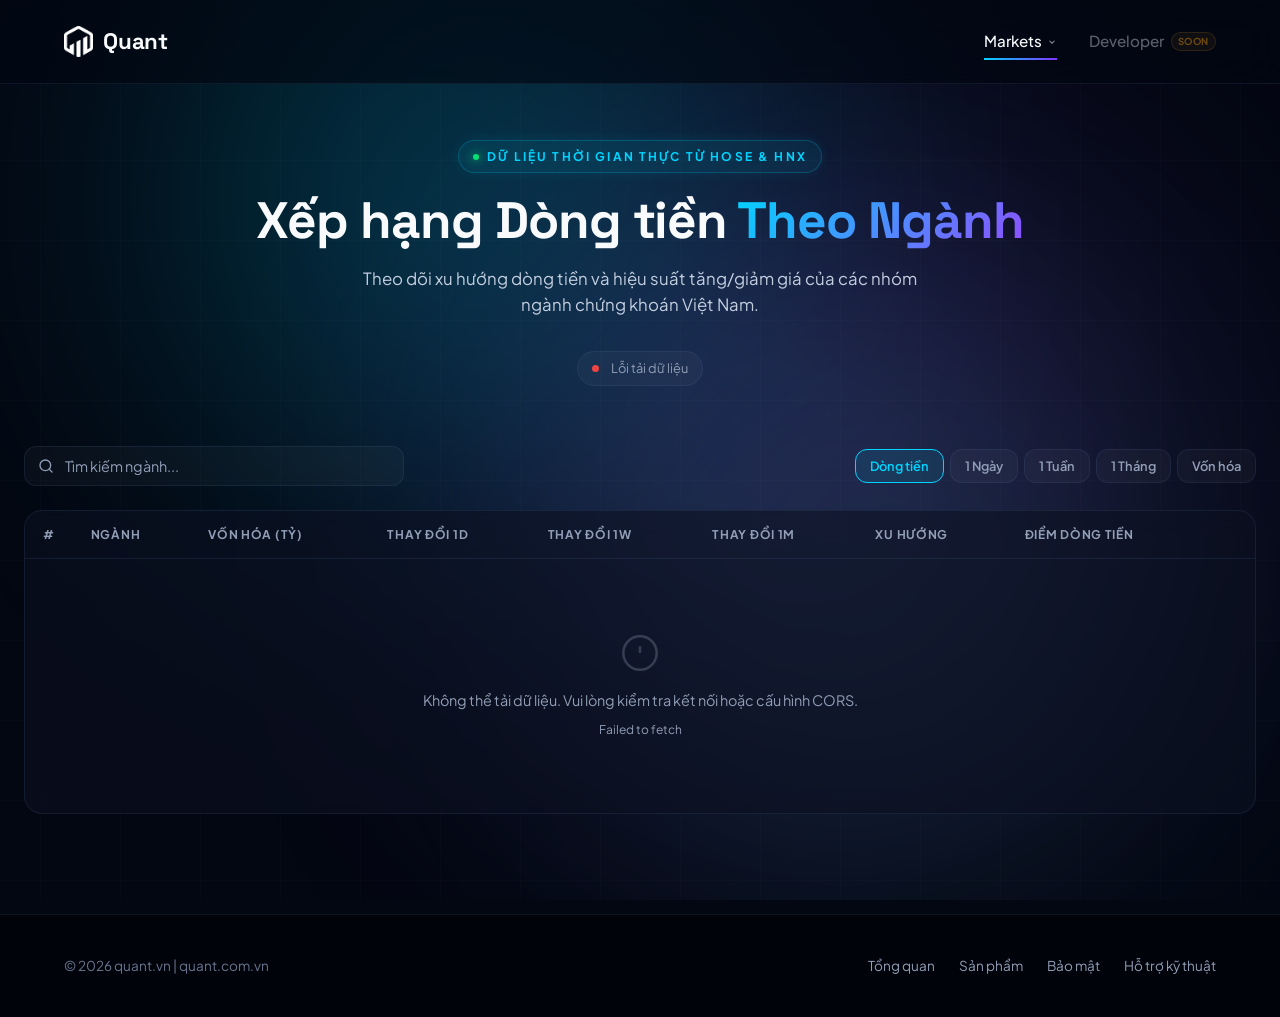
==== commit 8248c549: "update path" ====
--- a/sector/index.html
+++ b/sector/index.html
@@ -33,7 +33,7 @@
     <!-- ===================== HEADER ===================== -->
     <header class="site-header" id="site-header">
         <div class="container nav-container">
-            <a class="logo" href="../index.html" aria-label="Quant Trading">
+            <a class="logo" href="../" aria-label=" Quant Trading">
                 <img src="../images/logo.png" alt="" aria-hidden="true">
                 <span>Quant</span>
             </a>
@@ -347,9 +347,9 @@
                 © <span id="current-year"></span> quant.vn | quant.com.vn
             </div>
             <div class="footer-links">
-                <a href="../index.html#tong-quan">Tổng quan</a>
-                <a href="../index.html#san-pham">Sản phẩm</a>
-                <a href="../index.html#bao-mat">Bảo mật</a>
+                <a href="../#tong-quan">Tổng quan</a>
+                <a href="../#san-pham">Sản phẩm</a>
+                <a href="../#bao-mat">Bảo mật</a>
                 <a href="mailto:dunglt@quant.vn">Hỗ trợ kỹ thuật</a>
             </div>
         </div>
